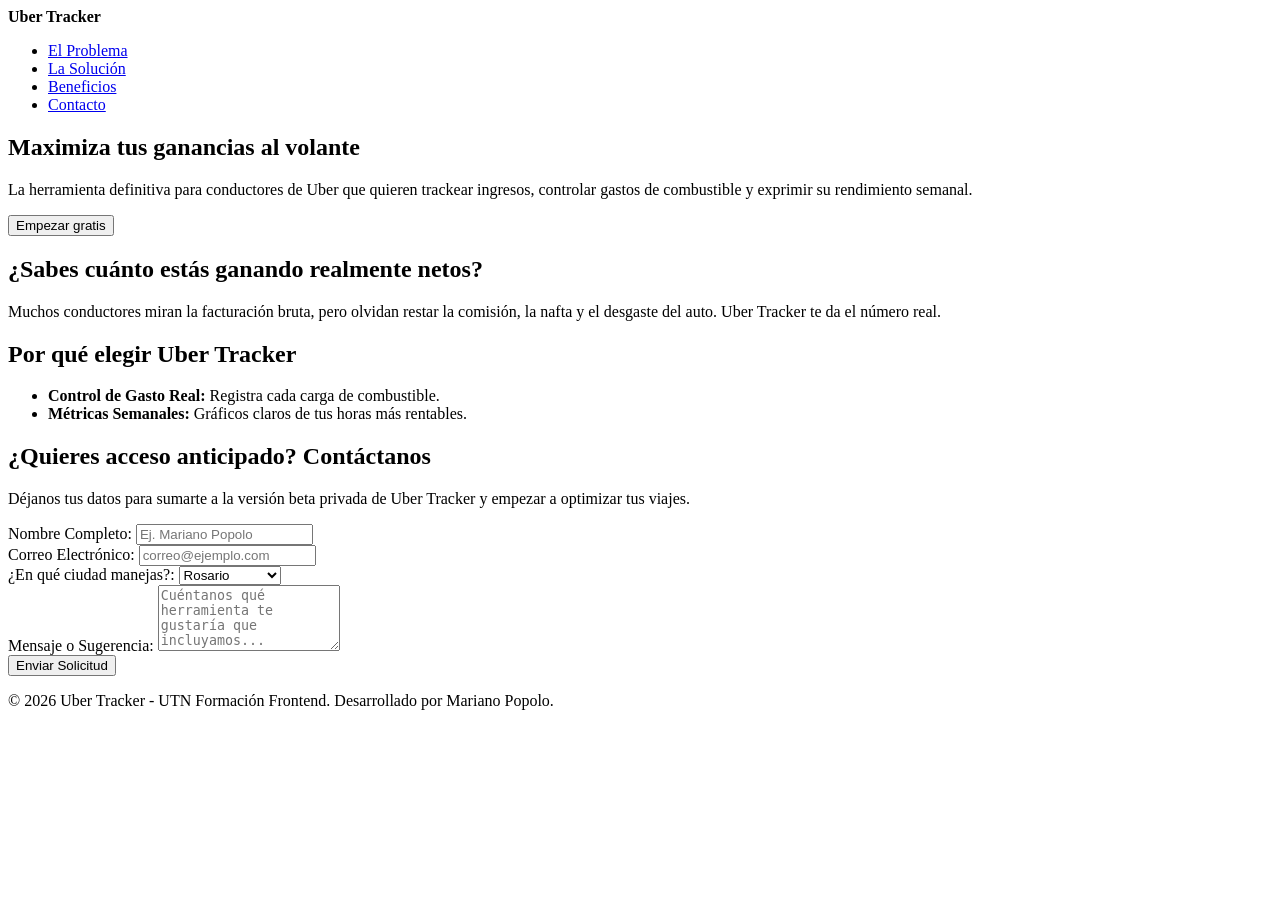
==== practicas/practica-01-estructura-html/index.html @ 4faa86fd "Crear carpeta de practicas" ====
<!DOCTYPE html>
<html lang="es">
<head>
    <meta charset="UTF-8">
    <meta name="viewport" content="width=device-width, initial-scale=1.0">
    
    <meta name="description" content="Uber Tracker: Controla tus ingresos netos, calcula gastos de combustible y maximiza tus ganancias semanales manejando.">
    <meta name="keywords" content="Uber, taxistas, conductores, ganancias, control de gastos, nafta, finanzas de conductores">
    <meta name="author" content="Mariano Popolo">
    
    <title>Uber Tracker - Control de Ingresos para Conductores</title>
</head>
<body>

    <header>
        <div class="logo">
            <strong>Uber Tracker</strong>
        </div>
        <nav>
            <ul>
                <li><a href="#problema">El Problema</a></li>
                <li><a href="#solucion">La Solución</a></li>
                <li><a href="#beneficios">Beneficios</a></li>
                <li><a href="#contacto">Contacto</a></li>
            </ul>
        </nav>
    </header>

    <main>
        <section id="hero">
            <h1>Maximiza tus ganancias al volante</h1>
            <p>La herramienta definitiva para conductores de Uber que quieren trackear ingresos, controlar gastos de combustible y exprimir su rendimiento semanal.</p>
            <button type="button">Empezar gratis</button>
        </section>

        <section id="problema">
            <h2>¿Sabes cuánto estás ganando realmente netos?</h2>
            <p>Muchos conductores miran la facturación bruta, pero olvidan restar la comisión, la nafta y el desgaste del auto. Uber Tracker te da el número real.</p>
        </section>

        <section id="beneficios">
            <h2>Por qué elegir Uber Tracker</h2>
            <ul>
                <li><strong>Control de Gasto Real:</strong> Registra cada carga de combustible.</li>
                <li><strong>Métricas Semanales:</strong> Gráficos claros de tus horas más rentables.</li>
            </ul>
        </section>

        <section id="contacto">
            <h2>¿Quieres acceso anticipado? Contáctanos</h2>
            <p>Déjanos tus datos para sumarte a la versión beta privada de Uber Tracker y empezar a optimizar tus viajes.</p>
            
            <form action="#" method="POST">
                <div>
                    <label for="nombre">Nombre Completo:</label>
                    <input type="text" id="nombre" name="nombre" placeholder="Ej. Mariano Popolo" required>
                </div>

                <div>
                    <label for="correo">Correo Electrónico:</label>
                    <input type="email" id="correo" name="correo" placeholder="correo@ejemplo.com" required>
                </div>

                <div>
                    <label for="ciudad">¿En qué ciudad manejas?:</label>
                    <select id="ciudad" name="ciudad">
                        <option value="rosario">Rosario</option>
                        <option value="buenos-aires">Buenos Aires</option>
                        <option value="cordoba">Córdoba</option>
                        <option value="mendoza">Mendoza</option>
                    </select>
                </div>

                <div>
                    <label for="mensaje">Mensaje o Sugerencia:</label>
                    <textarea id="mensaje" name="mensaje" rows="4" placeholder="Cuéntanos qué herramienta te gustaría que incluyamos..."></textarea>
                </div>

                <button type="submit">Enviar Solicitud</button>
            </form>
        </section>
    </main>

    <footer>
        <p>&copy; 2026 Uber Tracker - UTN Formación Frontend. Desarrollado por Mariano Popolo.</p>
    </footer>

</body>
</html>
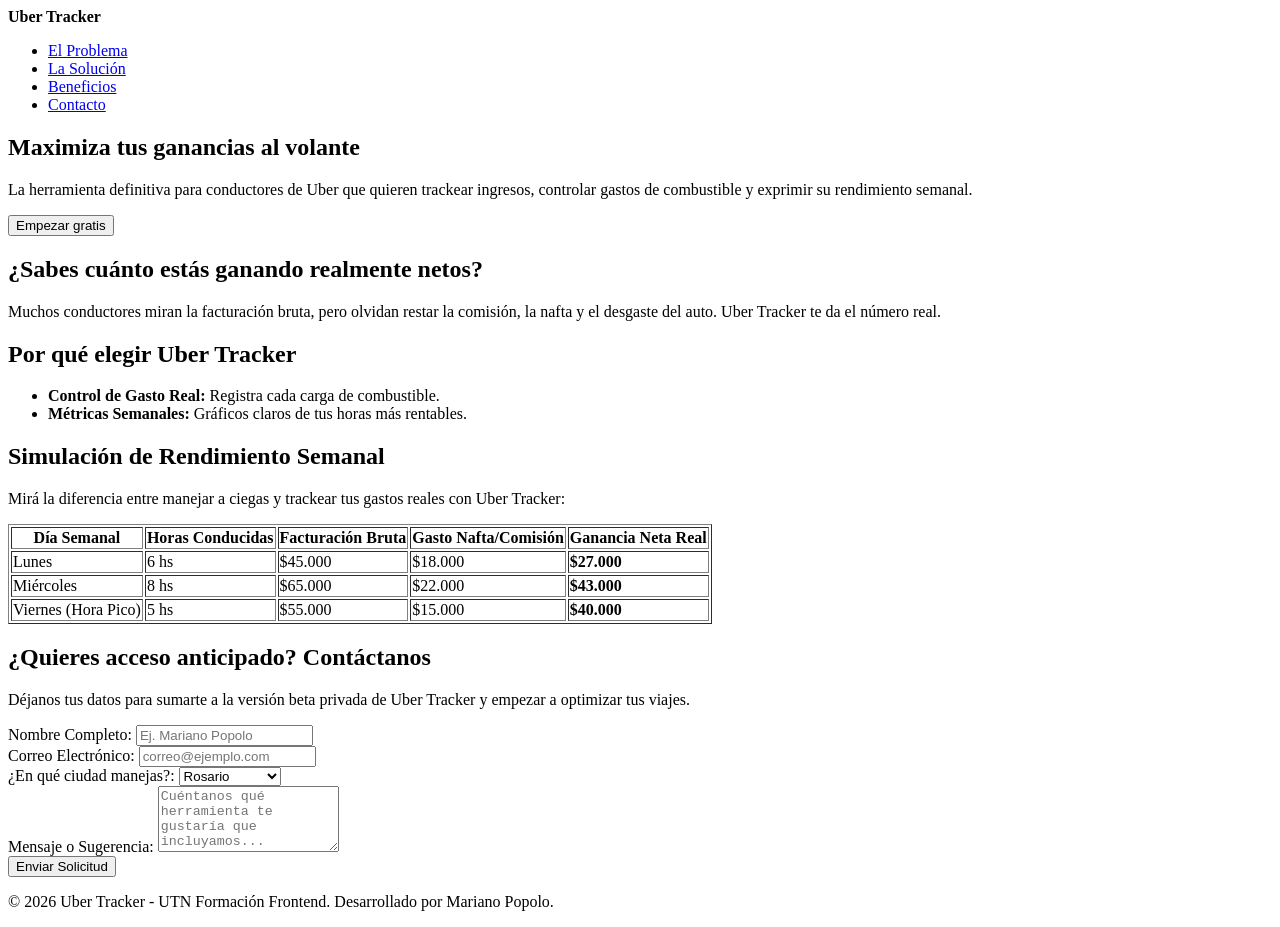
==== commit 615618fe: "Agregar tabla de rendimiento semanal" ====
--- a/practicas/practica-01-estructura-html/index.html
+++ b/practicas/practica-01-estructura-html/index.html
@@ -46,6 +46,47 @@
             </ul>
         </section>
 
+        <section id="rendimiento">
+            <h2>Simulación de Rendimiento Semanal</h2>
+            <p>Mirá la diferencia entre manejar a ciegas y trackear tus gastos reales con Uber Tracker:</p>
+            
+            <!-- TABLA DEL TEMA 2 -->
+            <table border="1">
+                <thead>
+                    <tr>
+                        <th>Día Semanal</th>
+                        <th>Horas Conducidas</th>
+                        <th>Facturación Bruta</th>
+                        <th>Gasto Nafta/Comisión</th>
+                        <th>Ganancia Neta Real</th>
+                    </tr>
+                </thead>
+                <tbody>
+                    <tr>
+                        <td>Lunes</td>
+                        <td>6 hs</td>
+                        <td>$45.000</td>
+                        <td>$18.000</td>
+                        <td><strong>$27.000</strong></td>
+                    </tr>
+                    <tr>
+                        <td>Miércoles</td>
+                        <td>8 hs</td>
+                        <td>$65.000</td>
+                        <td>$22.000</td>
+                        <td><strong>$43.000</strong></td>
+                    </tr>
+                    <tr>
+                        <td>Viernes (Hora Pico)</td>
+                        <td>5 hs</td>
+                        <td>$55.000</td>
+                        <td>$15.000</td>
+                        <td><strong>$40.000</strong></td>
+                    </tr>
+                </tbody>
+            </table>
+        </section>
+
         <section id="contacto">
             <h2>¿Quieres acceso anticipado? Contáctanos</h2>
             <p>Déjanos tus datos para sumarte a la versión beta privada de Uber Tracker y empezar a optimizar tus viajes.</p>
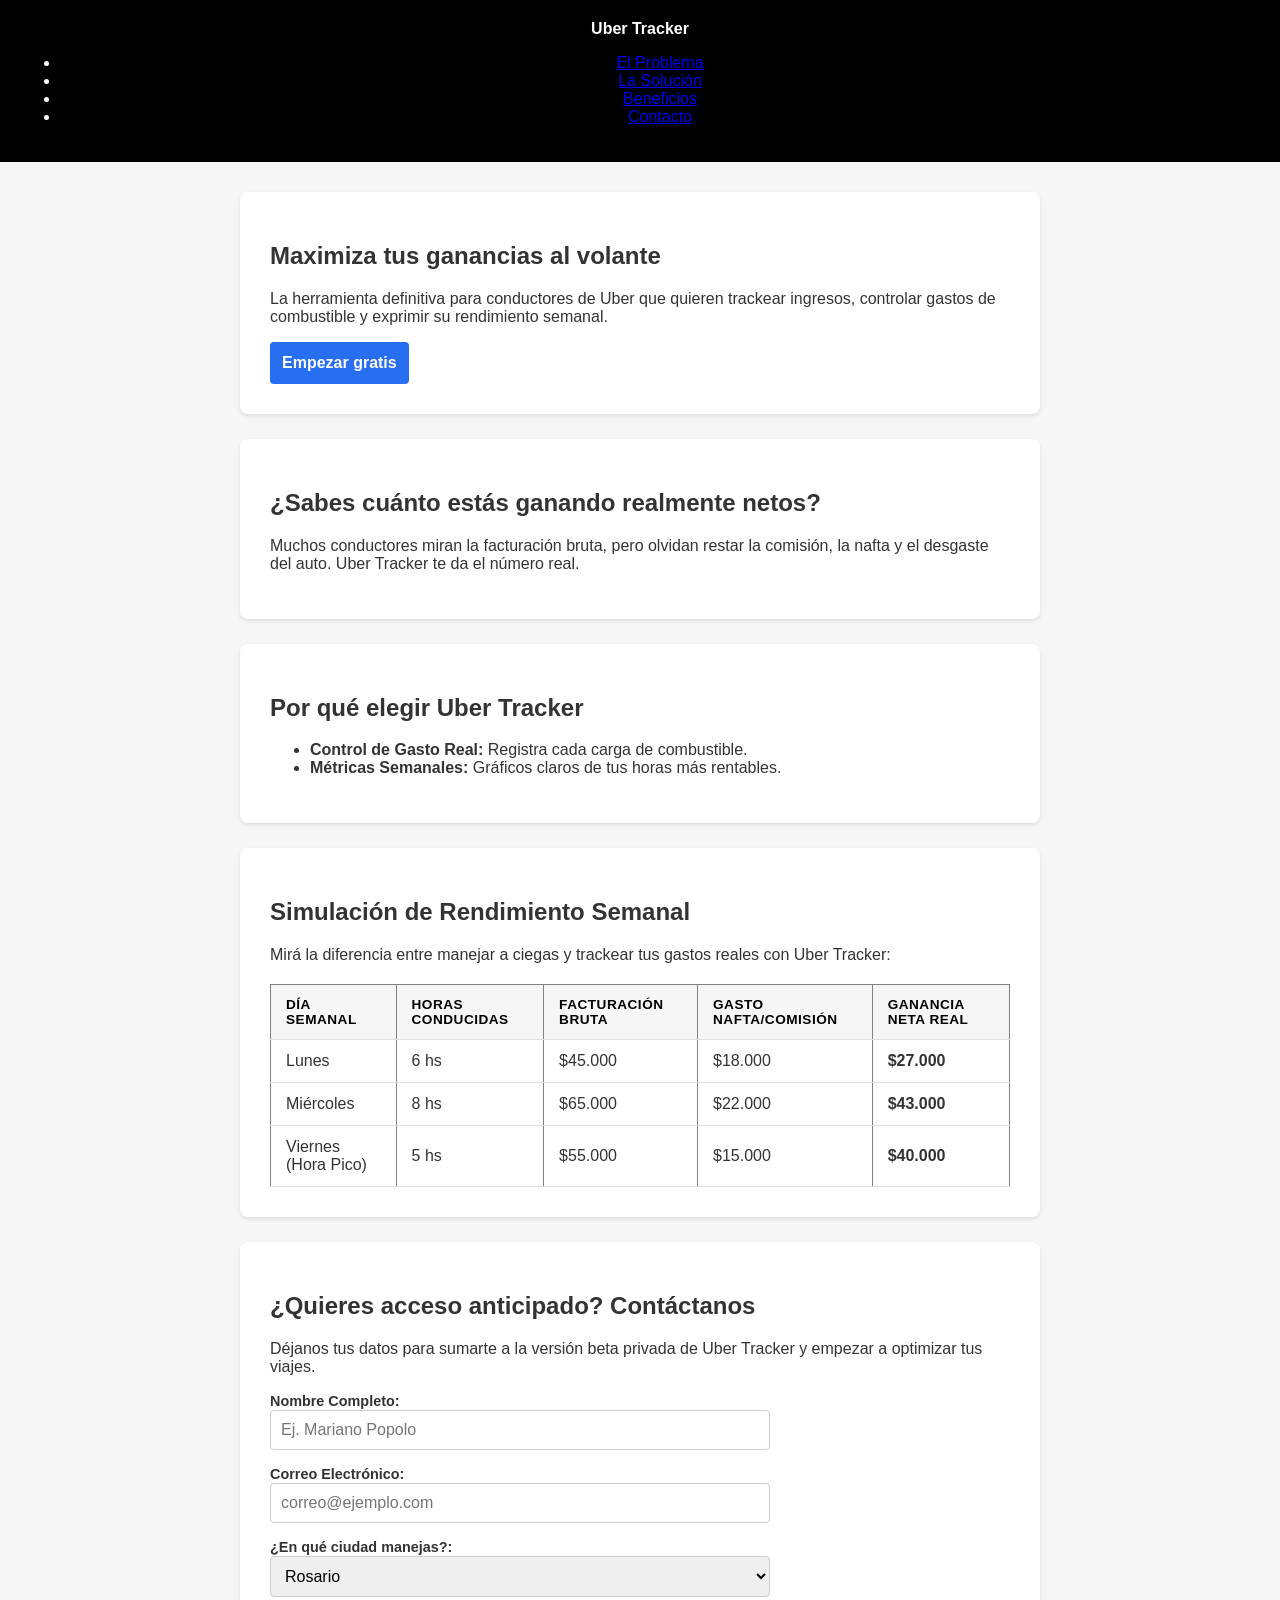
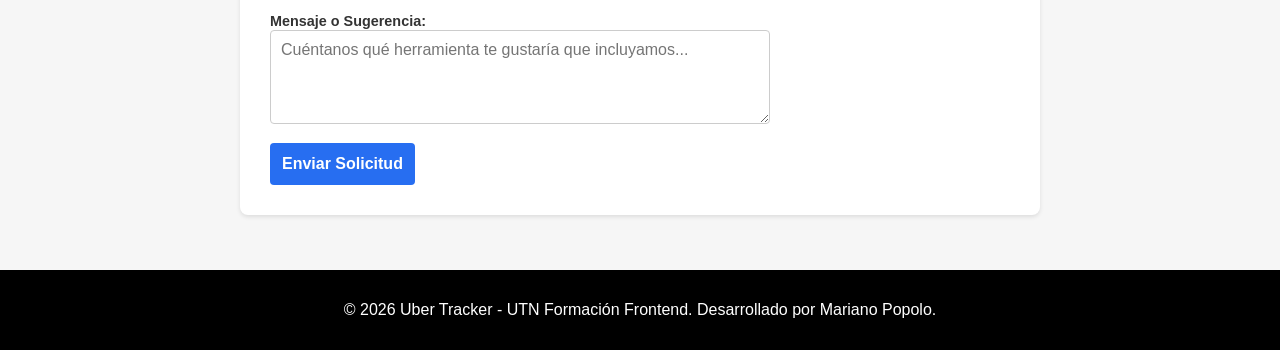
==== commit 6725a686: "Conectar hoja de estilos, definir variables css y estilizar tablas y formularios" ====
--- a/practicas/practica-01-estructura-html/index.html
+++ b/practicas/practica-01-estructura-html/index.html
@@ -9,6 +9,7 @@
     <meta name="author" content="Mariano Popolo">
     
     <title>Uber Tracker - Control de Ingresos para Conductores</title>
+    <link rel="stylesheet" href="styles.css">
 </head>
 <body>
 
--- a/practicas/practica-01-estructura-html/styles.css
+++ b/practicas/practica-01-estructura-html/styles.css
@@ -0,0 +1,113 @@
+:root {
+    --color-principal: #000000;      /* Negro oficial de Uber */
+    --color-acento: #276ef1;         /* Azul de marca para enlaces y botones */
+    --color-fondo: #f6f6f6;          /* Gris claro para el fondo general */
+    --color-tarjeta: #ffffff;        /* Blanco para secciones fijas */
+    --color-texto: #333333;          /* Gris oscuro para lectura óptima */
+    --color-exito: #05a357;          /* Verde para ganancias netas destacadas */
+}
+
+body {
+    background-color: var(--color-fondo);
+    color: var(--color-texto);
+    font-family: Arial, sans-serif;
+    margin: 0;
+    padding: 0;
+}
+
+header {
+    background-color: var(--color-principal);
+    color: var(--color-tarjeta);
+    padding: 20px;
+    text-align: center;
+}
+
+footer {
+    background-color: var(--color-principal);
+    color: var(--color-tarjeta);
+    text-align: center;
+    padding: 15px;
+}
+
+main {
+    max-width: 800px;
+    margin: 20px auto;
+    padding: 10px;
+}
+
+section {
+    background-color: var(--color-tarjeta);
+    margin-bottom: 25px;
+    padding: 30px;
+    border-radius: 8px;
+    box-shadow: 0 2px 4px rgba(0, 0, 0, 0.1);
+}
+
+table {
+    width: 100%;
+    border-collapse: collapse;
+    margin-top: 20px;
+}
+
+th, td {
+    padding: 12px 15px;
+    text-align: left;
+    border-bottom: 1px solid #e0e0e0;
+}
+
+th {
+    background-color: var(--color-fondo);
+    color: var(--color-principal);
+    font-weight: bold;
+    text-transform: uppercase;
+    font-size: 0.85rem;
+    letter-spacing: 0.5px;
+}
+
+tr:hover {
+    background-color: #fafdff;
+}
+
+form {
+    display: flex;
+    flex-direction: column;
+    gap: 15px;
+    max-width: 500px;
+}
+
+label {
+    font-weight: bold;
+    font-size: 0.9rem;
+    color: var(--color-texto);
+}
+
+input, select, textarea {
+    padding: 10px;
+    border: 1px solid #ccc;
+    border-radius: 4px;
+    font-size: 1rem;
+    font-family: Arial, sans-serif;
+    width: 100%;
+    box-sizing: border-box;
+}
+
+input:focus, select:focus, textarea:focus {
+    outline: none;
+    border-color: var(--color-acento);
+}
+
+button {
+    background-color: var(--color-acento);
+    color: var(--color-tarjeta);
+    padding: 12px;
+    border: none;
+    border-radius: 4px;
+    font-size: 1rem;
+    font-weight: bold;
+    cursor: pointer;
+    align-self: flex-start;
+}
+
+button:hover {
+    background-color: #1a54c1;
+}
